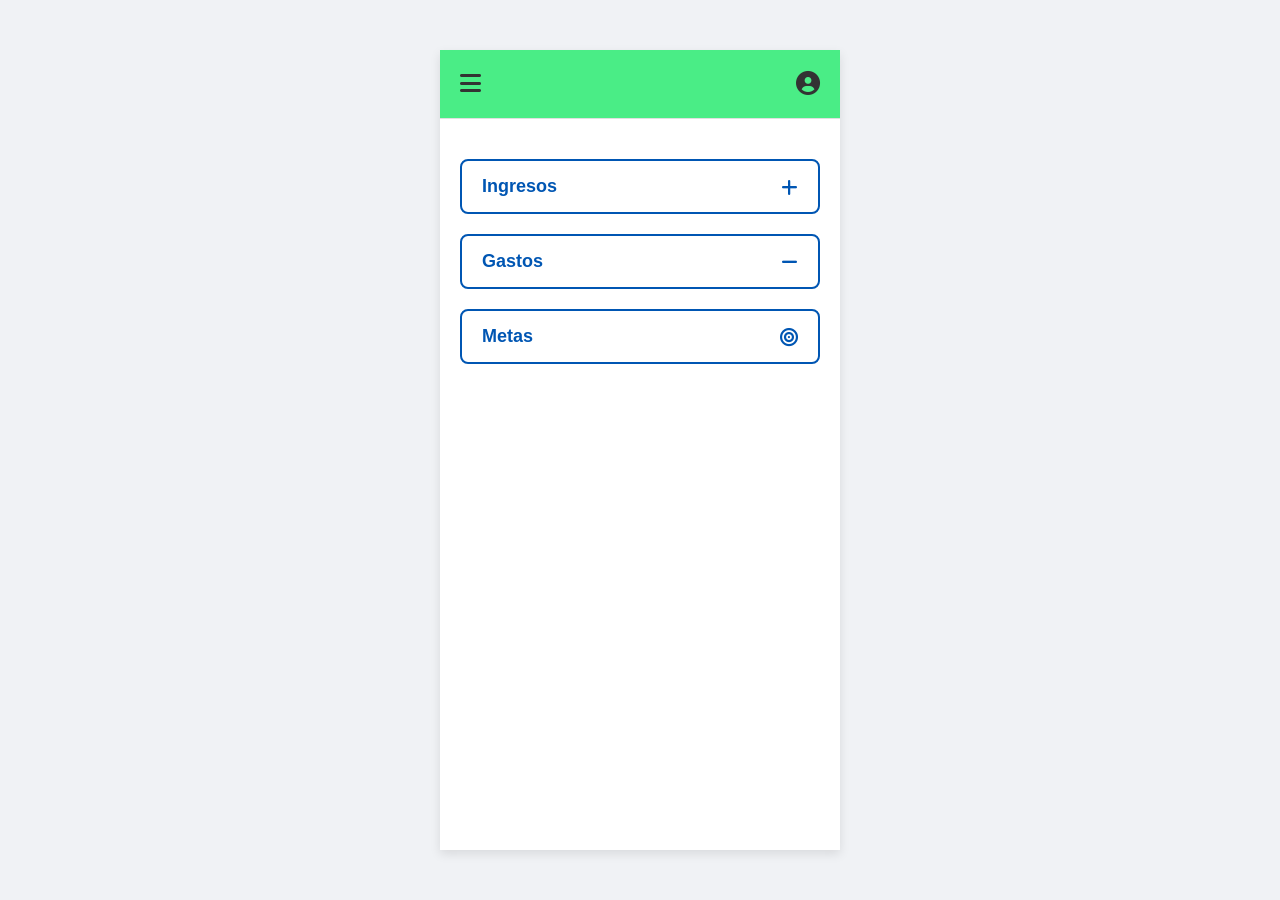
==== index.html @ 244938be "app control financiero" ====
<!DOCTYPE html>
<html lang="es">
<head>
    <meta charset="UTF-8">
    <meta name="viewport" content="width=device-width, initial-scale=1.0">
    <title>Control Financiero</title>
    <link rel="stylesheet" href="styles/main.css">
    <link rel="stylesheet" href="https://cdnjs.cloudflare.com/ajax/libs/font-awesome/6.0.0/css/all.min.css">
</head>
<body>
    <div class="app-container">
        
        <header class="top-bar">
            <button class="icon-btn"><i class="fas fa-bars"></i></button>
            <button class="icon-btn"><i class="fas fa-user-circle"></i></button>
        </header>

        <main class="main-content">
            <a id="btn-ingresos" class="action-btn"  href="ingresos.html">
                <span>Ingresos</span>
                <i class="fas fa-plus"></i>
                <!-- <a href="ingresos.html"></a> -->
            </a>
            
            <a id="btn-gastos" class="action-btn" href="gastos.html" >
                <span>Gastos</span>
                <i class="fas fa-minus"></i>
            </a>
            
            <a id="btn-metas" class="action-btn" href="metas.html">
                <span>Metas</span>
                <i class="fas fa-bullseye"></i>
            </a>
        </main>

    </div>
</body>
</html>
---- styles/main.css ----
@charset "UTF-8";
/* Reseteo básico para asegurar consistencia en navegadores */
* {
  margin: 0;
  padding: 0;
  box-sizing: border-box;
  font-family: "Segoe UI", Tahoma, Geneva, Verdana, sans-serif;
}

/* Fondo general de la página */
body {
  background-color: #f0f2f5;
  display: flex;
  justify-content: center;
  align-items: center;
  min-height: 100vh;
}

/* Contenedor que simula la pantalla del móvil */
.app-container {
  background-color: #ffffff;
  width: 100%;
  max-width: 400px;
  height: 100vh;
  max-height: 800px;
  box-shadow: 0 4px 10px rgba(0, 0, 0, 0.1);
  display: flex;
  flex-direction: column;
}

/* Barra superior */
.top-bar {
  display: flex;
  justify-content: space-between;
  padding: 20px;
  border-bottom: 1px solid #e0e0e0;
  background-color: #4AED86;
}

.icon-btn {
  background: none;
  border: none;
  font-size: 24px;
  color: #333;
  cursor: pointer;
}

/* Contenedor de los botones */
.main-content {
  padding: 40px 20px;
  display: flex;
  flex-direction: column;
  gap: 20px;
  /* Espacio entre los botones */
}

/* Diseño de los botones principales */
.action-btn {
  background-color: #ffffff;
  border: 2px solid #0056b3;
  /* Color azul para el borde */
  color: #0056b3;
  padding: 15px 20px;
  font-size: 18px;
  font-weight: bold;
  border-radius: 8px;
  cursor: pointer;
  display: flex;
  justify-content: space-between;
  align-items: center;
  transition: all 0.3s ease;
  text-decoration: none;
  outline: none;
  border: 2px solid #0056b3;
}

/* Efecto al pasar el mouse (hover) o presionar */
#btn-ingresos:hover,
#btn-ingresos:active {
  background-color: #66D95D;
  color: #ffffff;
  text-decoration: none;
}

#btn-gastos:hover,
#btn-gastos:active {
  background-color: #F55656;
  color: #ffffff;
  text-decoration: none;
}

#btn-metas:hover, #btn-metas:active {
  background-color: #60CCC8;
  color: #ffffff;
  text-decoration: none;
}

/* Ajustes para el texto dentro de cualquier botón al hacer hover */
.action-btn:hover, .action-btn:active {
  /* Centramos el contenido del botón */
  justify-content: center;
}
.action-btn:hover span, .action-btn:active span {
  font-weight: bold; /* Negritas */
  font-size: 20px; /* Tamaño mayor */
}/*# sourceMappingURL=main.css.map */
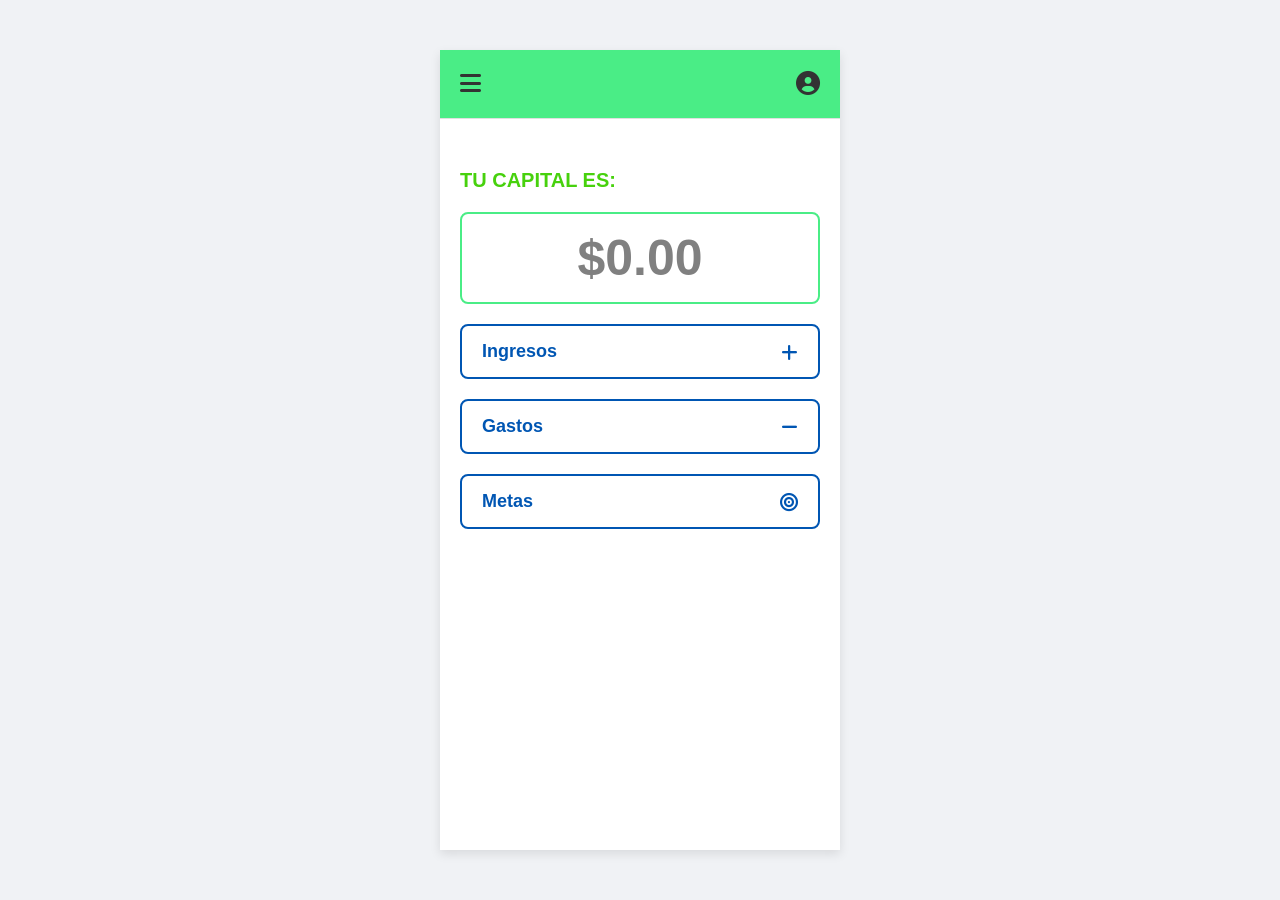
==== commit 7b97ee64: "actualizacion" ====
--- a/index.html
+++ b/index.html
@@ -1,5 +1,6 @@
 <!DOCTYPE html>
 <html lang="es">
+
 <head>
     <meta charset="UTF-8">
     <meta name="viewport" content="width=device-width, initial-scale=1.0">
@@ -7,26 +8,34 @@
     <link rel="stylesheet" href="styles/main.css">
     <link rel="stylesheet" href="https://cdnjs.cloudflare.com/ajax/libs/font-awesome/6.0.0/css/all.min.css">
 </head>
+
 <body>
     <div class="app-container">
-        
+
         <header class="top-bar">
             <button class="icon-btn"><i class="fas fa-bars"></i></button>
             <button class="icon-btn"><i class="fas fa-user-circle"></i></button>
         </header>
 
         <main class="main-content">
-            <a id="btn-ingresos" class="action-btn"  href="ingresos.html">
+            <h2 id="titulo_capital">TU CAPITAL ES:</h2>
+            <div id="capital">
+
+                <p id="cantidad_capital">0</p>
+            </div>
+
+
+            <a id="btn-ingresos" class="action-btn" href="ingresos.html">
                 <span>Ingresos</span>
                 <i class="fas fa-plus"></i>
                 <!-- <a href="ingresos.html"></a> -->
             </a>
-            
-            <a id="btn-gastos" class="action-btn" href="gastos.html" >
+
+            <a id="btn-gastos" class="action-btn" href="gastos.html">
                 <span>Gastos</span>
                 <i class="fas fa-minus"></i>
             </a>
-            
+
             <a id="btn-metas" class="action-btn" href="metas.html">
                 <span>Metas</span>
                 <i class="fas fa-bullseye"></i>
@@ -34,5 +43,7 @@
         </main>
 
     </div>
+    <script src="javascript/main.js"></script>
 </body>
+
 </html>
--- a/styles/main.css
+++ b/styles/main.css
@@ -103,4 +103,38 @@
 .action-btn:hover span, .action-btn:active span {
   font-weight: bold; /* Negritas */
   font-size: 20px; /* Tamaño mayor */
+}
+
+#capital {
+  background-color: #ffffff;
+  border: 2px solid #4AED86;
+  padding: 15px 20px;
+  font-size: 50px;
+  font-weight: bold;
+  border-radius: 8px;
+  display: grid;
+  justify-content: center;
+  align-items: center;
+  transition: all 0.3s ease;
+  text-decoration: none;
+  outline: none;
+}
+
+#titulo_capital {
+  color: #47D10D;
+  font-size: 20px;
+  font-weight: bold;
+  margin-top: 10px;
+}
+
+.negativo {
+  color: red !important;
+}
+
+.positivo {
+  color: #47D10D !important;
+}
+
+.neutro {
+  color: gray !important;
 }/*# sourceMappingURL=main.css.map */
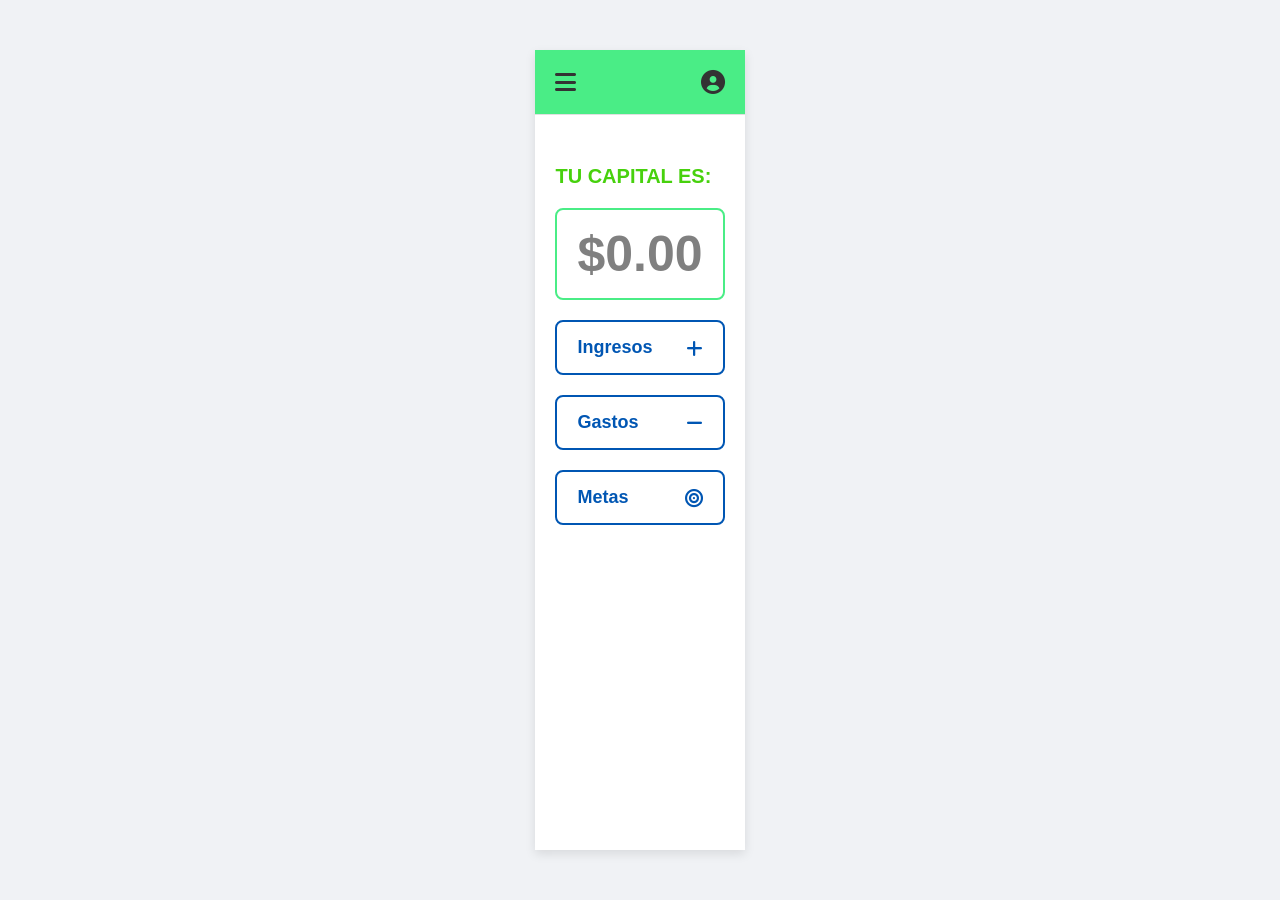
==== commit eb69307e: "update index.html" ====
--- a/index.html
+++ b/index.html
@@ -1,10 +1,14 @@
-<!DOCTYPE html>
+
+
+<div  id="historial-ingresos"  onclick="mostarHistoIngresos()"  ><!DOCTYPE html>
 <html lang="es">
 
 <head>
     <meta charset="UTF-8">
     <meta name="viewport" content="width=device-width, initial-scale=1.0">
     <title>Control Financiero</title>
+    <link rel="icon" type="image/png" href="img/logo-32px.png">
+    <link rel="manifest" href="manifest.json">
     <link rel="stylesheet" href="styles/main.css">
     <link rel="stylesheet" href="https://cdnjs.cloudflare.com/ajax/libs/font-awesome/6.0.0/css/all.min.css">
 </head>
@@ -40,6 +44,8 @@
                 <span>Metas</span>
                 <i class="fas fa-bullseye"></i>
             </a>
+            
+            <div  id="movimientos"  onclick="mostarMovis()"  >
         </main>
 
     </div>
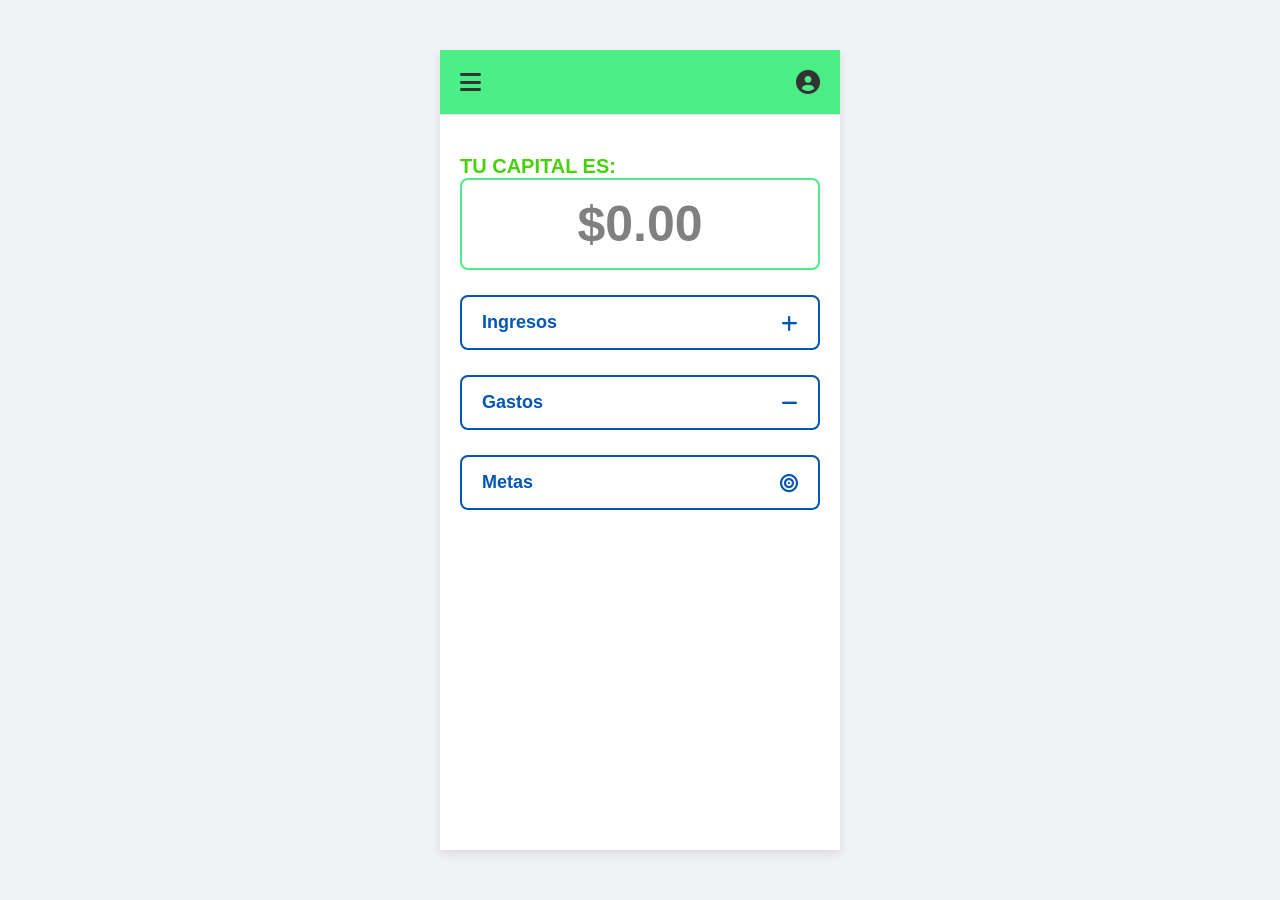
==== commit 24c51c49: "appcontainer" ====
--- a/index.html
+++ b/index.html
@@ -9,7 +9,7 @@
     <title>Control Financiero</title>
     <link rel="icon" type="image/png" href="img/logo-32px.png">
     <link rel="manifest" href="manifest.json">
-    <link rel="stylesheet" href="styles/main.css">
+    <link rel="stylesheet" href="styles/newMain.css">
     <link rel="stylesheet" href="https://cdnjs.cloudflare.com/ajax/libs/font-awesome/6.0.0/css/all.min.css">
 </head>
 
@@ -22,12 +22,12 @@
         </header>
 
         <main class="main-content">
-            <h2 id="titulo_capital">TU CAPITAL ES:</h2>
-            <div id="capital">
+           <div> <h2 id="titulo_capital">TU CAPITAL ES:</h2>
+            <div id="capital" onclick="mostrarMovis()">
 
                 <p id="cantidad_capital">0</p>
             </div>
-
+            </div>
 
             <a id="btn-ingresos" class="action-btn" href="ingresos.html">
                 <span>Ingresos</span>
@@ -45,7 +45,7 @@
                 <i class="fas fa-bullseye"></i>
             </a>
             
-            <div  id="movimientos"  onclick="mostarMovis()"  >
+            <div  id="movimientos"   onclick="mostrarMovis()" >
         </main>
 
     </div>
--- a/styles/newMain.css
+++ b/styles/newMain.css
@@ -0,0 +1,167 @@
+@charset "UTF-8";
+/* reseteo basico para asegurar consistencia en navegadores */
+* {
+  margin: 0;
+  padding: 0;
+  box-sizing: border-box;
+  font-family: "Segoe UI", Tahoma, Geneva, Verdana, sans-serif;
+}
+
+/* fonde general de la pagina*/
+body {
+  background-color: #f0f2f5;
+  display: flex;
+  justify-content: center;
+  align-items: center;
+  min-height: 100vh;
+}
+
+/*contenerodr que simula la pantalla del movil*/
+.app-container {
+  background-color: #ffffff;
+  width: 400px;
+  min-width: 400px;
+  max-width: 400px;
+  height: 800px;
+  box-shadow: 0 4px 10px rgba(0, 0, 0, 0.1);
+  display: flex;
+  flex-direction: column;
+  position: relative;
+  overflow-x: hidden;
+  box-sizing: border-box;
+  padding: 0;
+  margin: 0 auto;
+}
+
+/* barra superior*/
+.top-bar {
+  display: flex;
+  justify-content: space-between;
+  padding: 20px;
+  border-bottom: 1px solid #e0e0e0;
+  background-color: #4AED86;
+}
+
+.icon-btn {
+  background: none;
+  border: none;
+  font-size: 24px;
+  color: #333;
+  cursor: pointer;
+}
+
+/*contenedor de los botones*/
+.main-content {
+  padding: 30px 20px;
+  display: flex;
+  flex-direction: column;
+  gap: 25px;
+  /*Espacio entre los botones*/
+}
+
+/**diseño de los botones principales*/
+.action-btn {
+  background-color: #ffffff;
+  border: 2px solid #0056b3;
+  /*color azul para el borde*/
+  color: #0056b3;
+  padding: 15px 20px;
+  font-size: 18px;
+  font-weight: bold;
+  border-radius: 8px;
+  cursor: pointer;
+  display: flex;
+  justify-content: space-between;
+  align-items: center;
+  transition: all 0.3s ease;
+  text-decoration: none;
+  outline: none;
+  border: 2px solid #0056b3;
+}
+
+#btn-ingresos:hover, #btn-ingresos:active {
+  background-color: #66D95D;
+  color: #ffffff;
+  text-decoration: none;
+}
+
+#btn-gastos:hover, #btn-gastos:active {
+  background-color: #F55656;
+  color: #ffffff;
+  text-decoration: none;
+}
+
+#btn-metas:hover, #btn-metas:active {
+  background-color: #60CCC8;
+  color: #ffffff;
+  text-decoration: none;
+}
+
+/*ajustes para el texto dentro de cualquier boton al hacer hover*/
+.action-btn:hover, .action-btn:active {
+  justify-content: center;
+}
+.action-btn:hover span, .action-btn:active span {
+  font-weight: bold;
+  font-size: 20px;
+}
+
+#capital {
+  background-color: #ffffff;
+  border: 2px solid #4AED86;
+  padding: 15px 20px;
+  font-size: 50px;
+  font-weight: bold;
+  border-radius: 8px;
+  display: grid;
+  justify-content: center;
+  align-items: center;
+  transition: all 0.3s ease;
+  text-decoration: none;
+  outline: none;
+}
+
+#titulo_capital {
+  color: #47D10D;
+  font-size: 20px;
+  font-weight: bold;
+  margin-top: 10px;
+}
+
+.negativo {
+  color: red !important;
+}
+
+.positivo {
+  color: #47D10D !important;
+}
+
+.neutro {
+  color: gray !important;
+}
+
+#movimientos {
+  display: none;
+  position: absolute;
+  top: 0;
+  left: 0;
+  width: 100%;
+  height: 100%;
+  background-color: white;
+  padding: 20px;
+  z-index: 1000;
+  overflow-y: auto;
+}
+
+#movimientos.lista-movis-active {
+  display: block;
+  position: absolute;
+  top: 0;
+  left: 0;
+  width: 100%;
+  height: 100%;
+  background-color: white;
+  padding: 20px;
+  z-index: 1000;
+  overflow-y: auto;
+}/*# sourceMappingURL=newMain.css.map */
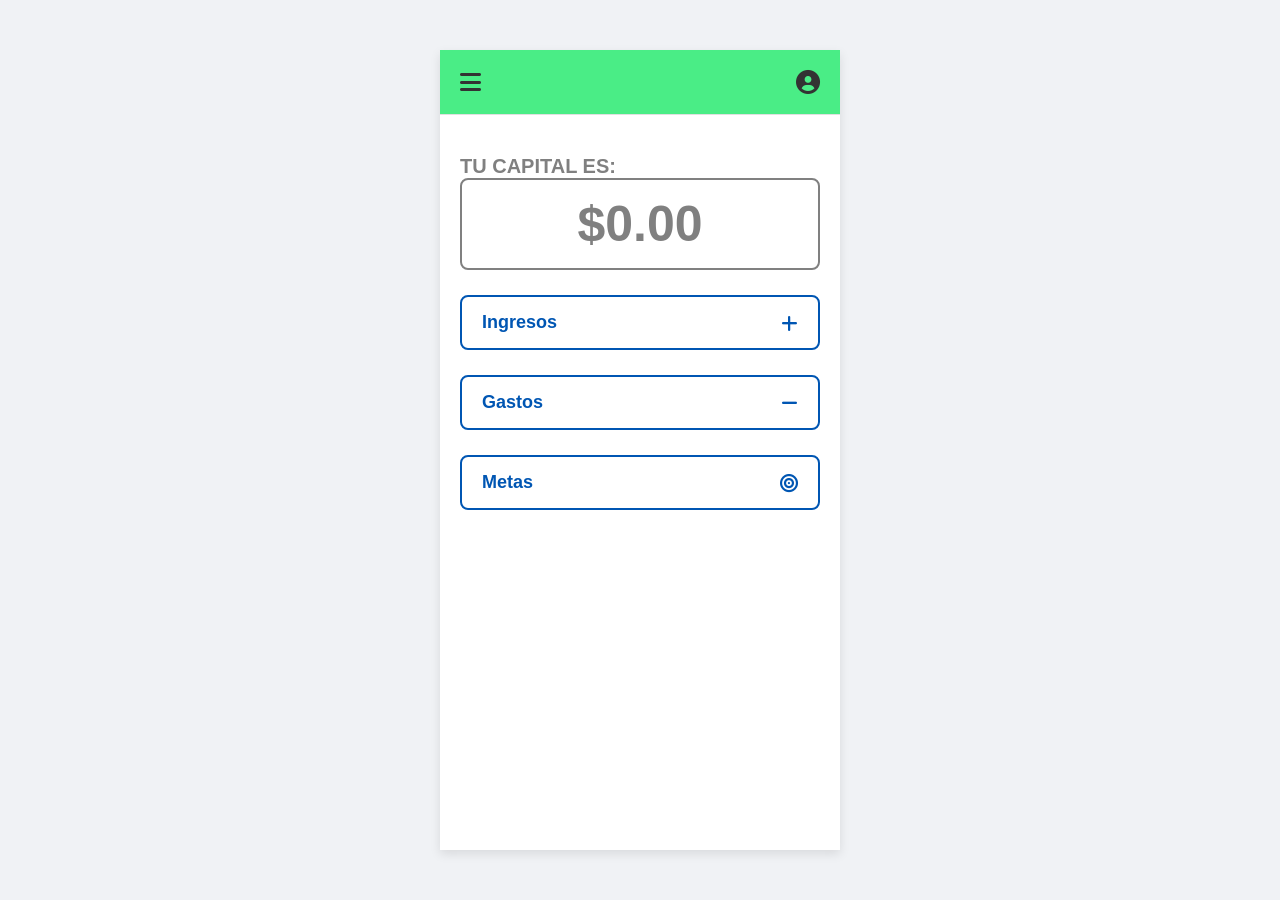
==== commit d5e61f73: "actualizacion" ====
--- a/index.html
+++ b/index.html
@@ -22,8 +22,8 @@
         </header>
 
         <main class="main-content">
-           <div> <h2 id="titulo_capital">TU CAPITAL ES:</h2>
-            <div id="capital" onclick="mostrarMovis()">
+           <div> <h2 id="titulo_capital" class="colores">TU CAPITAL ES:</h2>
+            <div id="capital" class="colores-border" onclick="mostrarMovis()">
 
                 <p id="cantidad_capital">0</p>
             </div>
--- a/styles/newMain.css
+++ b/styles/newMain.css
@@ -37,9 +37,13 @@
 .top-bar {
   display: flex;
   justify-content: space-between;
+  align-items: center;
+  width: 100%;
   padding: 20px;
   border-bottom: 1px solid #e0e0e0;
   background-color: #4AED86;
+  box-sizing: border-box;
+  overflow: hidden;
 }
 
 .icon-btn {
@@ -108,7 +112,7 @@
 
 #capital {
   background-color: #ffffff;
-  border: 2px solid #4AED86;
+  border: 2px solid;
   padding: 15px 20px;
   font-size: 50px;
   font-weight: bold;
